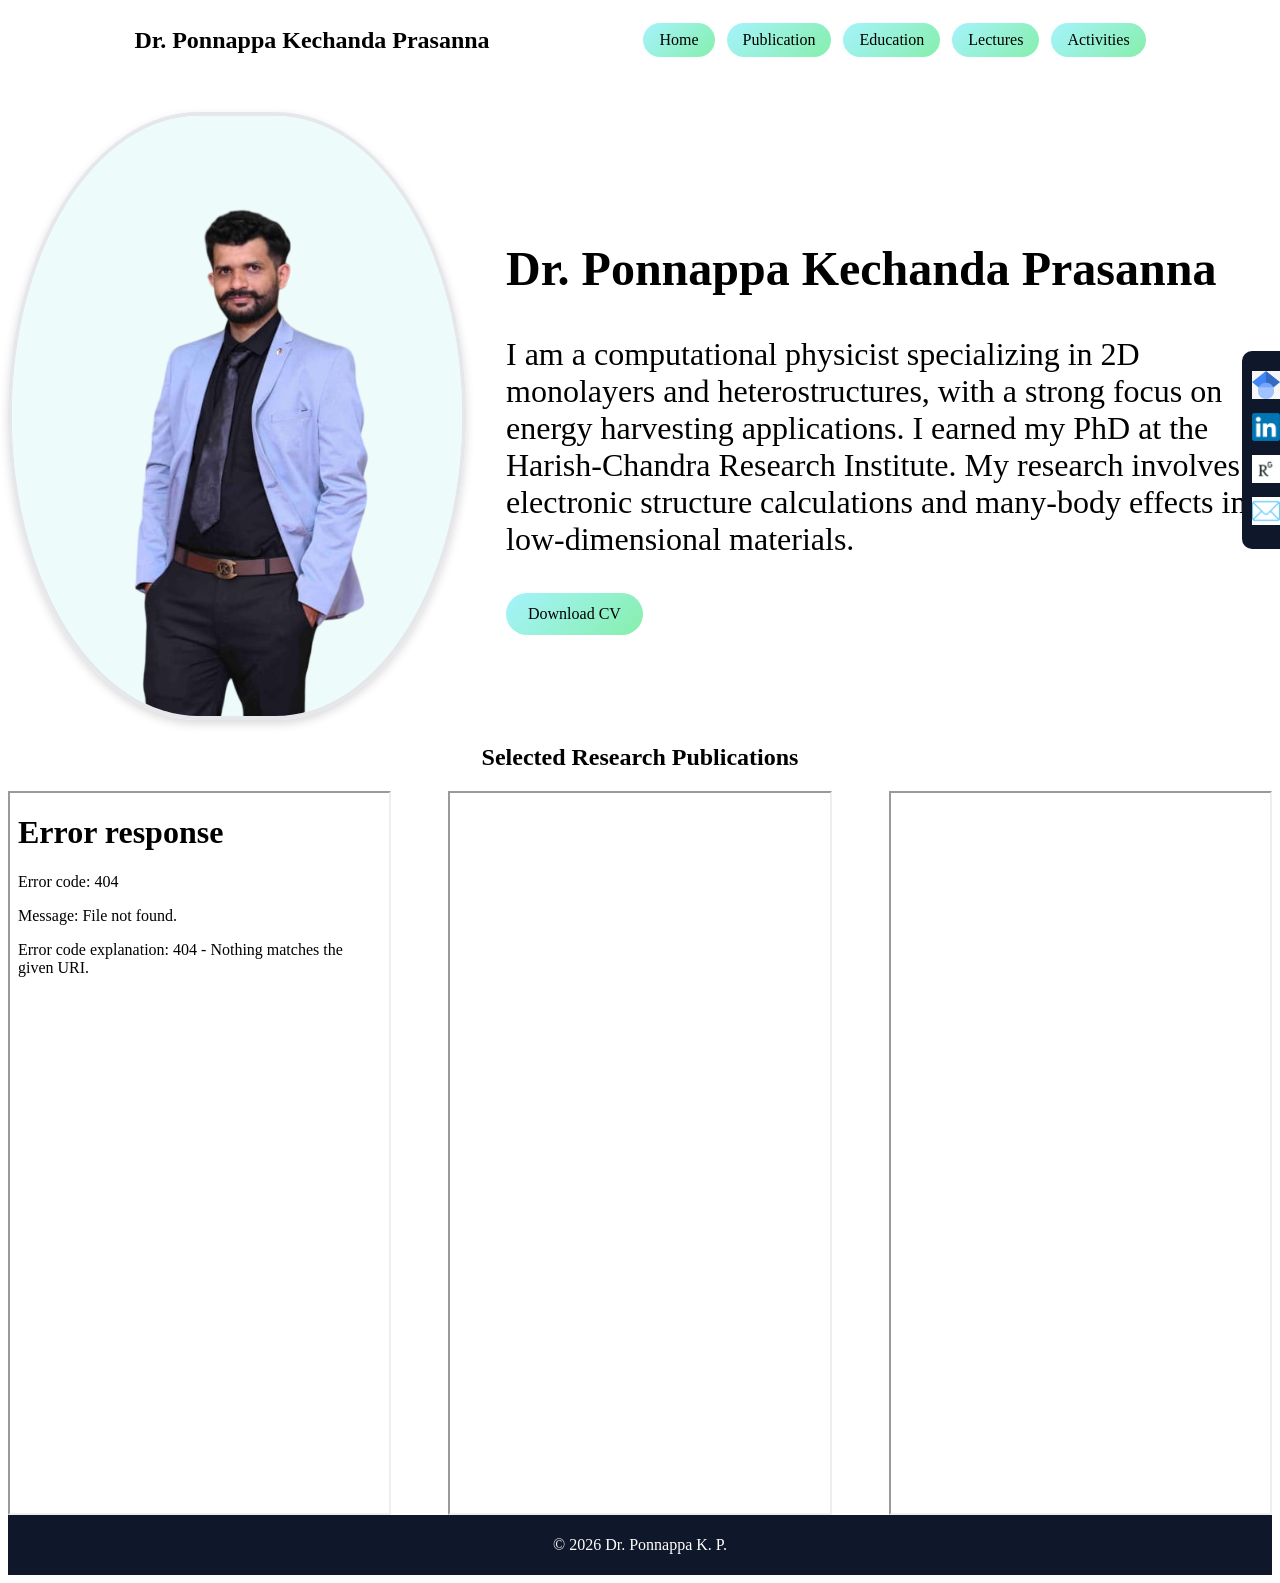
==== index.html @ 9355380e "Update index.html" ====
<!DOCTYPE html>
<html lang="en">
<head>
<meta charset="UTF-8">
<meta name="viewport" content="width=device-width, initial-scale=1.0">

	<!-- Google tag (gtag.js) -->
<script async src="https://www.googletagmanager.com/gtag/js?id=G-E491C1EZ13"></script>
<script>
  window.dataLayer = window.dataLayer || [];
  function gtag(){dataLayer.push(arguments);}
  gtag('js', new Date());

  gtag('config', 'G-E491C1EZ13');
</script>
<title>Dr. Ponnappa K. P.</title>
<link rel="stylesheet" href="style.css">
</head>

<body>


<!-- Top Navigation -->
<header>
    <div class="nav-left">
        <h2 id="header-name">Dr. Ponnappa Kechanda Prasanna</h2>
    </div>
<div class="menu-toggle" onclick="toggleMenu()">
☰
</div>
    <div class="nav-right" id="nav-menu">
        <a href="index.html">Home</a>
        <a href="publication.html">Publication</a>
        <a href="education.html">Education</a>
        <a href="teaching.html">Lectures</a>
        <a href="activites.html">Activities</a>
    </div>
</header>

<div class="container">
<!-- About Section -->
<section class="about">

    <div class="about-image">
        <img src="photo.png" alt="Your Photo">
    </div>

    <div class="about-text">
        <h1>Dr. Ponnappa Kechanda Prasanna</h1>

<p>
I am a computational physicist specializing in 2D monolayers and heterostructures, with a strong focus on energy harvesting applications. I earned my PhD at the Harish-Chandra Research Institute. My research involves electronic structure calculations and many-body effects in low-dimensional materials.
</p>

<a href="Dr_Ponnappa_CV.pdf" download class="cv-button">Download CV</a>
    </div>



</section>
</div>
<!-- Recent Papers -->
<section class="papers">
    <h1>Selected Research Publications</h1>

    <div class="paper-grid">
        <iframe 
    		src="papers/Threefold_Impact_on_Reaction_Coordinate_Mapping_of.pdf">
	</iframe>
	<iframe 
    		src="papers/d4ta08172b.pdf" >
	</iframe>
	<iframe 
    		src="papers/d5ta04076k.pdf" >
	</iframe>


    </div>
</section>

<div class="social-panel">

    <a href="https://scholar.google.com/citations?user=2jQUvsgAAAAJ&hl=en" target="_blank">
        <img src="google_Scholar.png" alt="Google Scholar">
    </a>

    <a href="https://www.linkedin.com/in/ponnappa-kechanda/" target="_blank">
        <img src="linkedin.png" alt="LinkedIn">
    </a>

    <a href="https://www.researchgate.net/profile/Ponnappa-Prasanna?ev=hdr_xprf" target="_blank">
        <img src="research_gate.png" alt="ResearchGate">
    </a>

<a href="mailto:kechandaponnappa@gmail.com">
    <img src="email.png" alt="Email">
</a>

</div>




<footer>
    <p>© 2026 Dr. Ponnappa K. P.</p>
</footer>
<script>
function toggleMenu() {
    var menu = document.getElementById("nav-menu");
    menu.classList.toggle("active");
}
	window.addEventListener("scroll", function() {

    let name = document.getElementById("header-name");

    if(window.scrollY > 200){
        name.style.opacity = "1";
    }else{
        name.style.opacity = "0";
    }

});
</script>
</body>
</html>
---- style.css ----
header {
    display: flex;
    justify-content: space-between;
    align-items: center;
    padding: 15px 10%;
    background-color: white;
    margin-bottom: 40px ;
}

/* Name on left */
.nav-left h2 {
    color: black;
    margin: 0;
}

/* Navigation container */
.nav-right {
    display: flex;
    gap: 12px;
}

/* Navigation buttons */
.nav-right a {
    text-decoration: none;
    color: black;
    padding: 8px 16px;
    border-radius: 20px;
    background: linear-gradient(135deg, #a5f3fc, #86efac); /* light blue + green */
    font-weight: 500;
    transition: 0.3s;
}

/* Hover effect */
.nav-right a:hover {
    transform: translateY(-2px);
    box-shadow: 0 3px 8px rgba(0,0,0,0.15);
}

.about {
    display: flex;
    align-items: center;
    gap: 40px;
}


.about-image img {
    width: 450px;
    height: 600px;
    object-fit: cover;
    border-radius: 50% / 60%;
    border: 4px solid #e5e7eb;
    box-shadow: 0 4px 10px rgba(0,0,0,0.15);
}

.about-text {
    font-size: 32px;
}

.container {
    max-width: 2100px;   /* page width */
    margin-left: auto;
    margin-right: auto;
}


.cv-button {
    display: inline-block;
    padding: 12px 22px;
    font-size: 16px;
    font-weight: 500;
    color: black;
    text-decoration: none;
    border-radius: 25px;
    background: linear-gradient(135deg, #a5f3fc, #86efac); /* light blue + green */
    transition: all 0.3s ease;
}

.cv-button:hover {
    transform: translateY(-2px);
    box-shadow: 0 4px 10px rgba(0,0,0,0.15);
}

.papers h1 {
    text-align: center;
}

.paper-grid {
    display: flex;
    flex-wrap: wrap;
    justify-content: space-between;
}

.paper-grid iframe {
    width: 30%;
    height: 80vh;
}

footer {
    background-color: #0f172a;
    color: white;
    text-align: center;
    padding: 5px 0;
    width: 100%;
}

.social-panel {
    position: fixed;
    right: -10px;
    top: 50%;
    transform: translateY(-50%);
    background: #0f172a;
    padding: 10px;
    border-radius: 10px 0 0 10px;
    transition: right 0.3s;
    z-index: 1000;
}

.social-panel:hover {
    right: 0;
}

.social-panel a {
    display: block;
    margin: 10px 0;
}

.social-panel img {
    width: 28px;
    height: 28px;
}

.update_soon {
    text-align: center;
}
.publications h2 {
    text-align: center;
    font-size: 32px;
}
.publications {
    font-size: 24px;
}

.publications a {
    color: black;          /* remove blue color */
    text-decoration: none; /* remove underline */
}


.education h2 {
    text-align: center;
    font-size: 32px;
}


.education-grid {
    display: grid;
    grid-template-columns: 1fr 1fr;   /* two equal columns */
    gap: 40px;                        /* space between boxes */
    width: 100%;                      /* use full width */
    font-size: 24px;
}

.edu-box {
    padding: 25px;                    /* bigger box */
    background: #f8fafc;
    border-left: 5px solid #0f172a;
    line-height: 1.6;
    font-size: 16px;
    box-shadow: 0 3px 10px rgba(0,0,0,0.08);
}


.exam-grid {
    display: grid;
    grid-template-columns: 1fr 1fr;
    gap: 30px;
    width: 100%;
}

.exam-box {
    padding: 20px;
    background: #f8fafc;
    border-left: 5px solid #0f172a;
    line-height: 1.6;
    box-shadow: 0 3px 8px rgba(0,0,0,0.08);
}

.exam-grid h2 {
    text-align: center;
    font-size: 32px;
}

.teach h2 {
    text-align: center;
    font-size: 32px;
}

.teaching {
    max-width: 900px;
}

.teach-row {
    display: grid;
    grid-template-columns: 180px 1fr;
    margin-bottom: 25px;
}

.teach-date {
    font-weight: bold;
}

.teach-details {
    line-height: 1.6;
}

.conference {
    max-width: 900px;
}

.conf-row {
    display: grid;
    grid-template-columns: 180px 1fr;
    margin-bottom: 25px;
}

.conf-date {
    font-weight: bold;
}

.conf-details {
    line-height: 1.6;
}

.activity h2 {
    text-align: center;
    font-size: 32px;
}

.menu-toggle {
    display: none;
    font-size: 28px;
    cursor: pointer;
}

/* Mobile style */
@media (max-width: 900px) {

header {
    display: flex;
    justify-content: space-between;
    align-items: center;
    padding: 15px 5%;
}

.menu-toggle {
    display: block;
    font-size: 28px;
    cursor: pointer;
     margin-left: auto;
}

.nav-right {
    display: none;
    width: 100%;
    flex-direction: column;
    margin-top: 10px;
}

.nav-right a {
    padding: 10px 0;
}

.nav-right.active {
    display: flex;
}
    .nav-left h2{
        font-size: 18px;
        margin: 0;
    }
    
.paper-grid {
    flex-direction: column;
}

.paper-grid iframe {
    width: 100%;
    height: 500px;
}

    .about {
    flex-direction: column;
    align-items: center;
    text-align: center;
}

.about-image img{
    width: 220px;
    height: auto;
}

.about-text{
    margin-top: 20px;
}

}
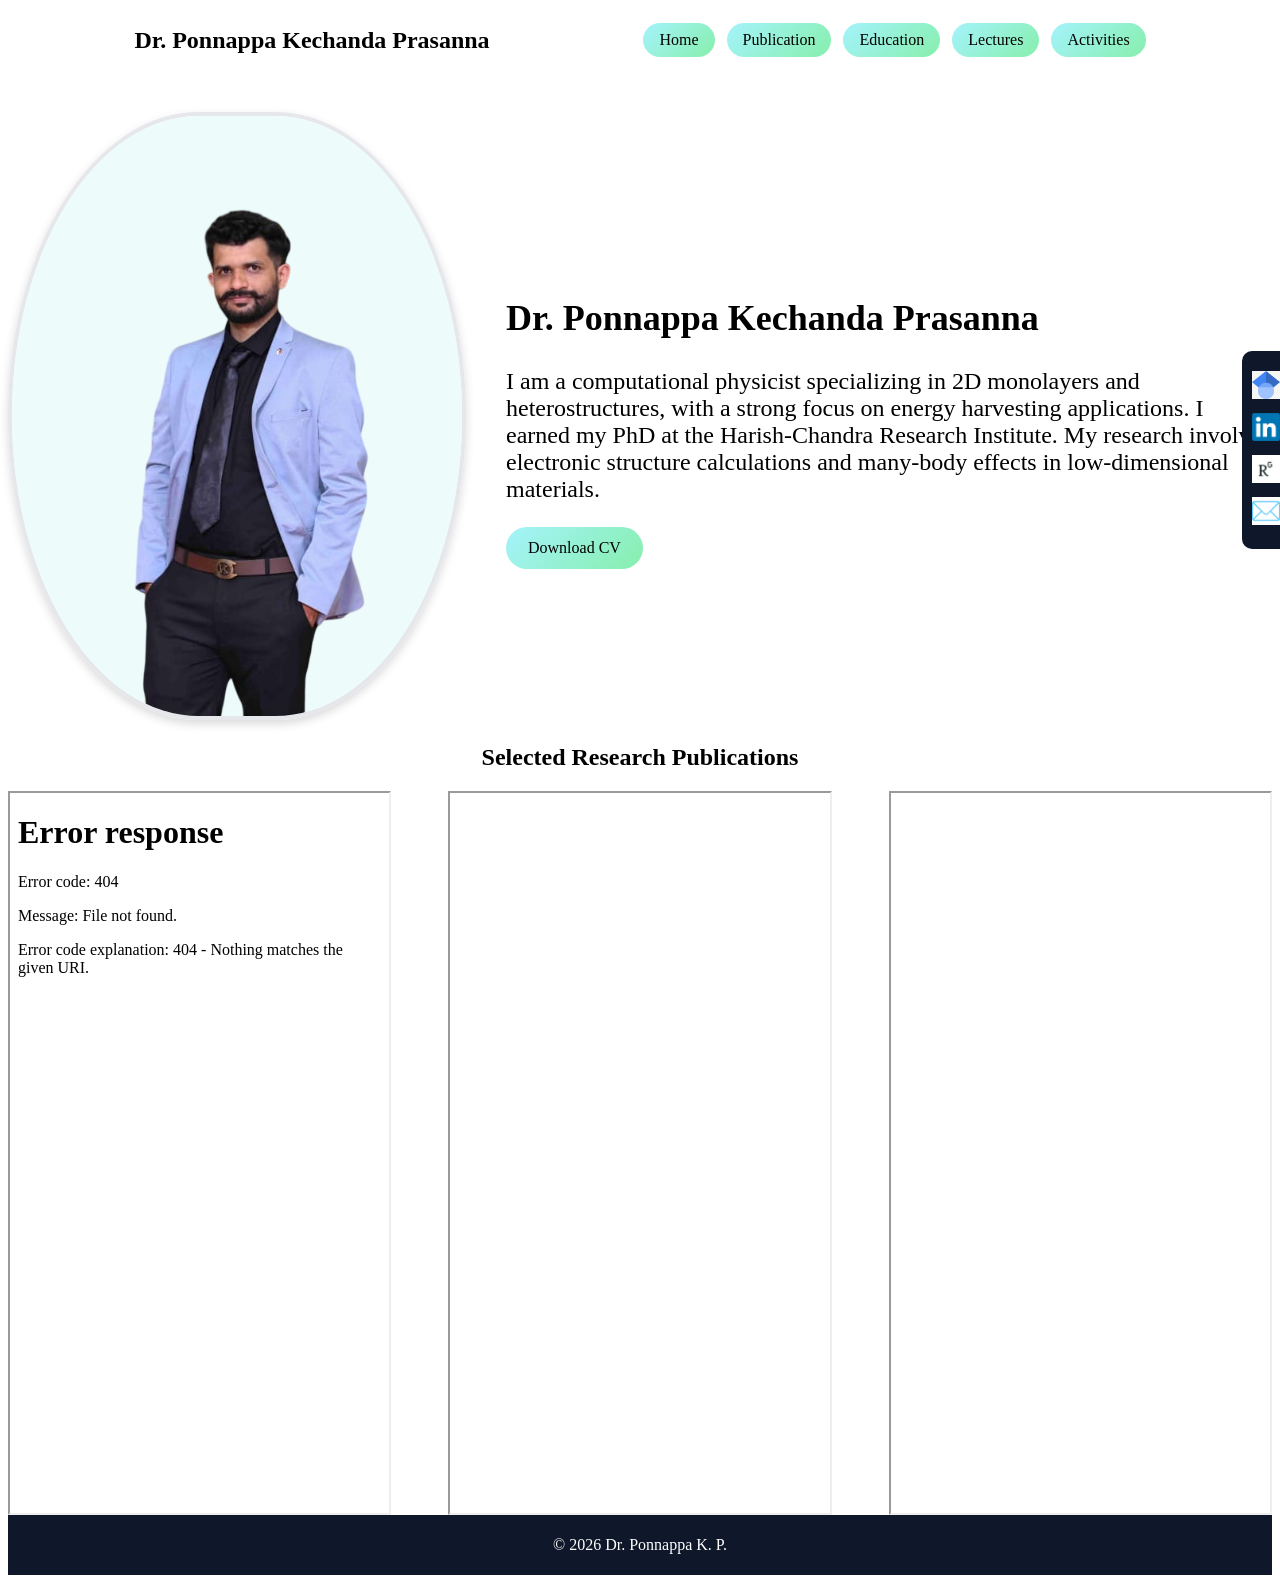
==== commit d6971392: "Update index.html" ====
--- a/index.html
+++ b/index.html
@@ -105,21 +105,39 @@
     <p>© 2026 Dr. Ponnappa K. P.</p>
 </footer>
 <script>
+
 function toggleMenu() {
     var menu = document.getElementById("nav-menu");
     menu.classList.toggle("active");
 }
-	window.addEventListener("scroll", function() {
+
+window.addEventListener("scroll", function() {
 
     let name = document.getElementById("header-name");
+    let menu = document.getElementById("nav-menu");
 
-    if(window.scrollY > 200){
+    let showPoint = 230;   // desktop default
+
+    if(window.innerWidth < 768){
+        showPoint = 400;   // mobile appears later
+    }
+
+    /* show header name */
+
+    if(window.scrollY > showPoint){
         name.style.opacity = "1";
-    }else{
+    } else {
         name.style.opacity = "0";
     }
 
+    /* close mobile menu when scrolling */
+
+    if(menu.classList.contains("active")){
+        menu.classList.remove("active");
+    }
+
 });
+
 </script>
 </body>
 </html>
--- a/style.css
+++ b/style.css
@@ -5,6 +5,15 @@
     padding: 15px 10%;
     background-color: white;
     margin-bottom: 40px ;
+    position:sticky;
+    top:0;
+    z-index:1000;
+}
+
+
+#header-name{
+    opacity:0;
+    transition:opacity 0.3s ease;
 }
 
 /* Name on left */
@@ -53,7 +62,7 @@
 }
 
 .about-text {
-    font-size: 32px;
+    font-size: 24px;
 }
 
 .container {
@@ -259,16 +268,33 @@
      margin-left: auto;
 }
 
-.nav-right {
-    display: none;
-    width: 100%;
-    flex-direction: column;
-    margin-top: 10px;
-}
-
-.nav-right a {
-    padding: 10px 0;
-}
+    .nav-right{
+    position:fixed;
+    top:0;
+    left:0;
+    width:100%;
+    height:100vh;
+    background:white;
+
+    display:flex;
+    flex-direction:column;
+    justify-content:center;
+    align-items:center;
+
+    transform:translateY(-100%);
+    transition:transform 0.4s ease;
+
+    z-index:999;
+}
+
+.nav-right.active{
+    transform:translateY(0);
+}
+
+.nav-right a{
+    font-size:22px;
+}
+
 
 .nav-right.active {
     display: flex;
@@ -299,7 +325,12 @@
 }
 
 .about-text{
-    margin-top: 20px;
-}
-
-}
+    margin-top: 12px;
+}
+.publications {
+    font-size: 12px;
+}
+
+}
+
+}
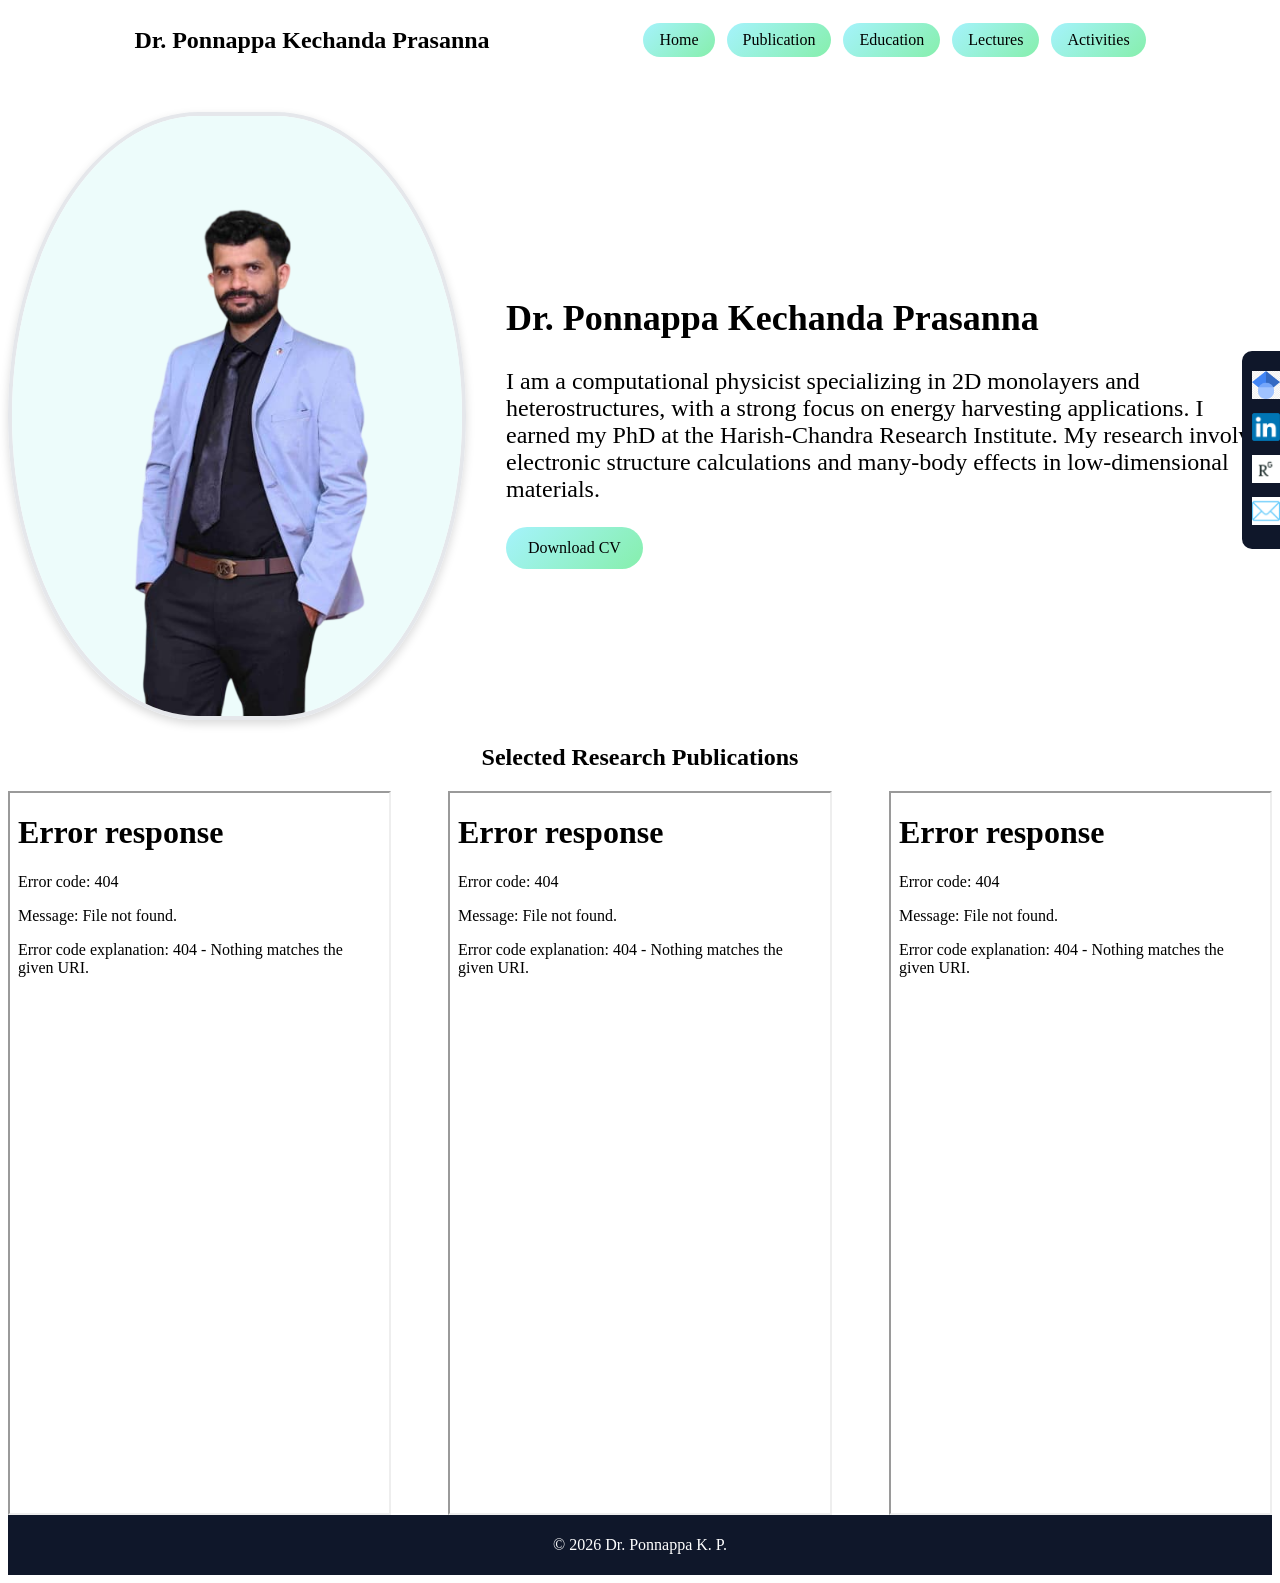
==== commit 64cb5990: "Update index.html" ====
--- a/index.html
+++ b/index.html
@@ -3,6 +3,12 @@
 <head>
 <meta charset="UTF-8">
 <meta name="viewport" content="width=device-width, initial-scale=1.0">
+
+	<meta name="description" content="Personal academic website of Dr. Ponnappa Kechanda Prasanna. Research in low-dimensional materials, van der Waals heterostructures, and energy harvesting.">
+
+<meta name="keywords" content="Ponnappa Kechanda Prasanna, computational physics, 2D materials, heterostructures, density functional theory, energy harvesting">
+
+<meta name="author" content="Ponnappa Kechanda Prasanna">
 
 	<!-- Google tag (gtag.js) -->
 <script async src="https://www.googletagmanager.com/gtag/js?id=G-E491C1EZ13"></script>
@@ -68,7 +74,7 @@
     		src="papers/Threefold_Impact_on_Reaction_Coordinate_Mapping_of.pdf">
 	</iframe>
 	<iframe 
-    		src="papers/d4ta08172b.pdf" >
+    		src="papers/ZrSe2_HfSe2_Photovoltaics.pdf" >
 	</iframe>
 	<iframe 
     		src="papers/d5ta04076k.pdf" >
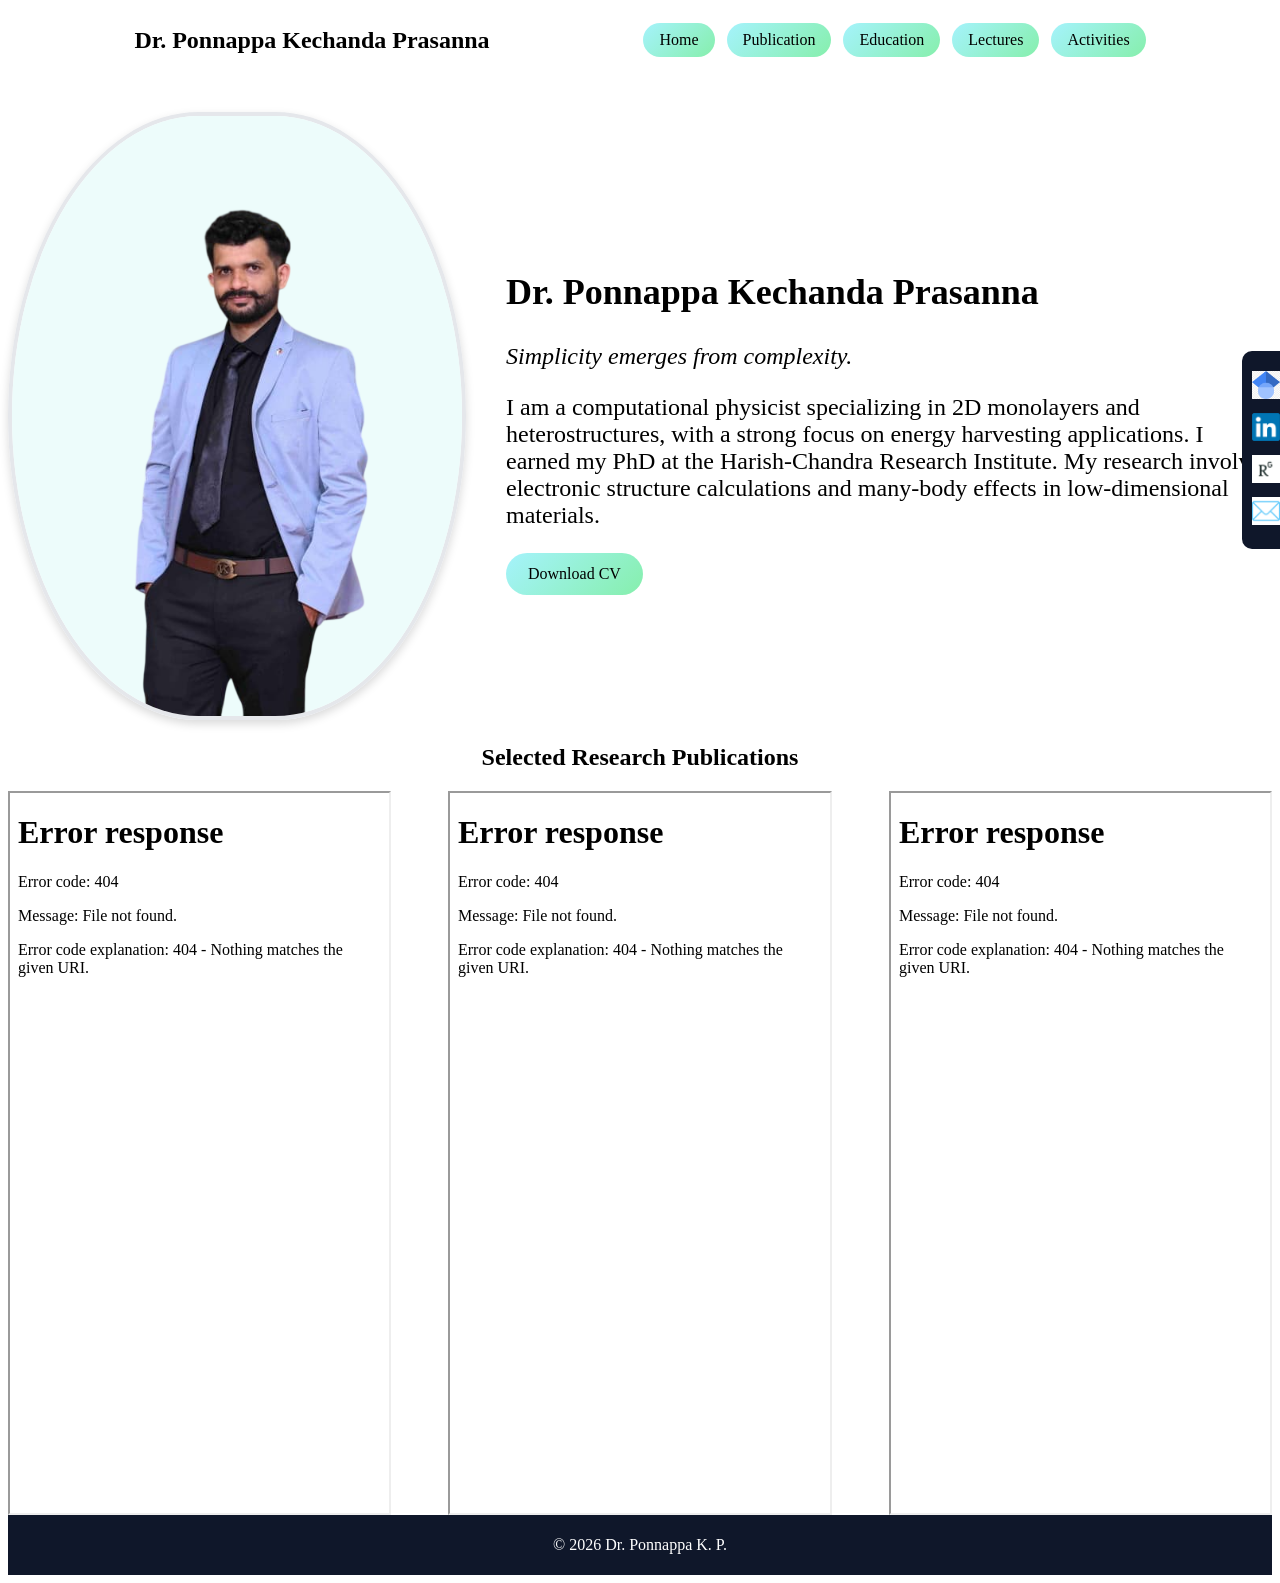
==== commit 1780d17b: "Update index.html" ====
--- a/index.html
+++ b/index.html
@@ -53,7 +53,7 @@
 
     <div class="about-text">
         <h1>Dr. Ponnappa Kechanda Prasanna</h1>
-
+<p class="tagline"><em>Simplicity emerges from complexity.</em></p>
 <p>
 I am a computational physicist specializing in 2D monolayers and heterostructures, with a strong focus on energy harvesting applications. I earned my PhD at the Harish-Chandra Research Institute. My research involves electronic structure calculations and many-body effects in low-dimensional materials.
 </p>
@@ -77,7 +77,7 @@
     		src="papers/ZrSe2_HfSe2_Photovoltaics.pdf" >
 	</iframe>
 	<iframe 
-    		src="papers/d5ta04076k.pdf" >
+    		src="papers/BiTeBr_SbTeBr_heterostructures.pdf" >
 	</iframe>
 
 
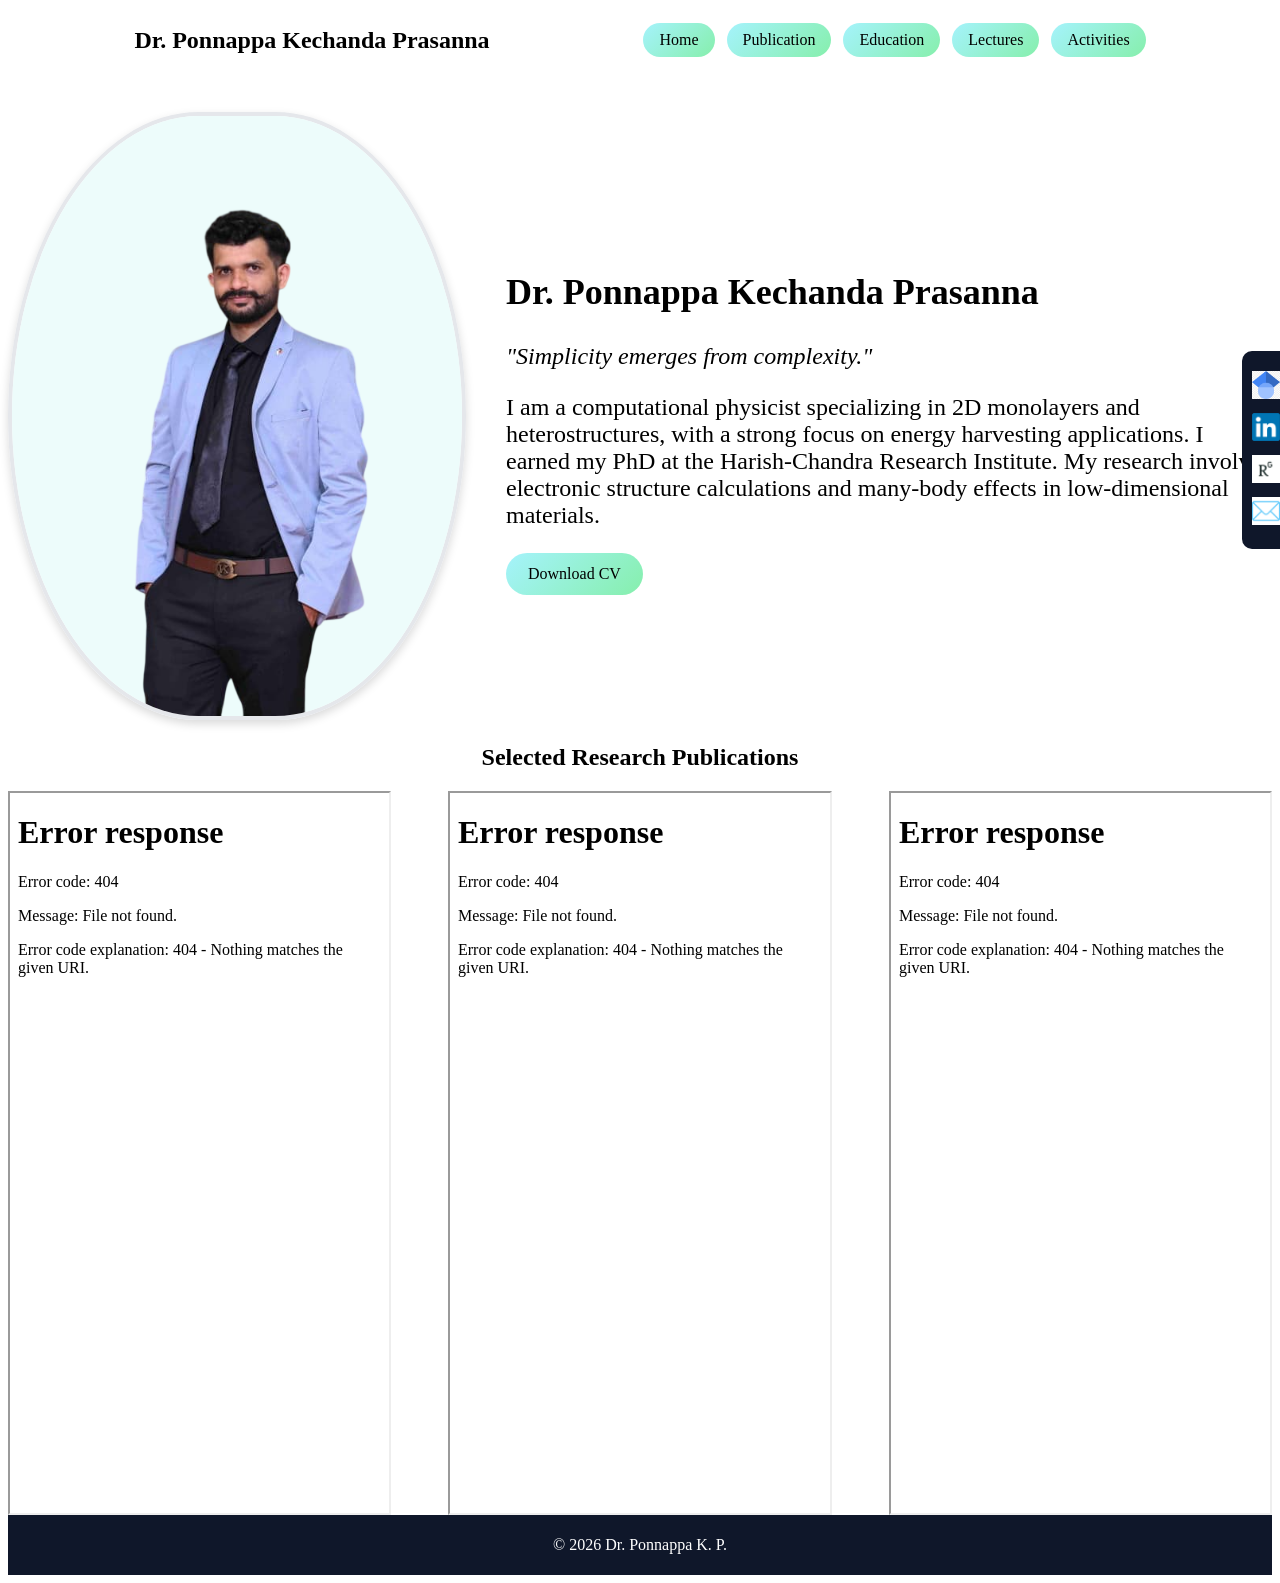
==== commit 3c556aea: "Update index.html" ====
--- a/index.html
+++ b/index.html
@@ -53,7 +53,7 @@
 
     <div class="about-text">
         <h1>Dr. Ponnappa Kechanda Prasanna</h1>
-<p class="tagline"><em>Simplicity emerges from complexity.</em></p>
+<p class="tagline"><em>"Simplicity emerges from complexity."</em></p>
 <p>
 I am a computational physicist specializing in 2D monolayers and heterostructures, with a strong focus on energy harvesting applications. I earned my PhD at the Harish-Chandra Research Institute. My research involves electronic structure calculations and many-body effects in low-dimensional materials.
 </p>
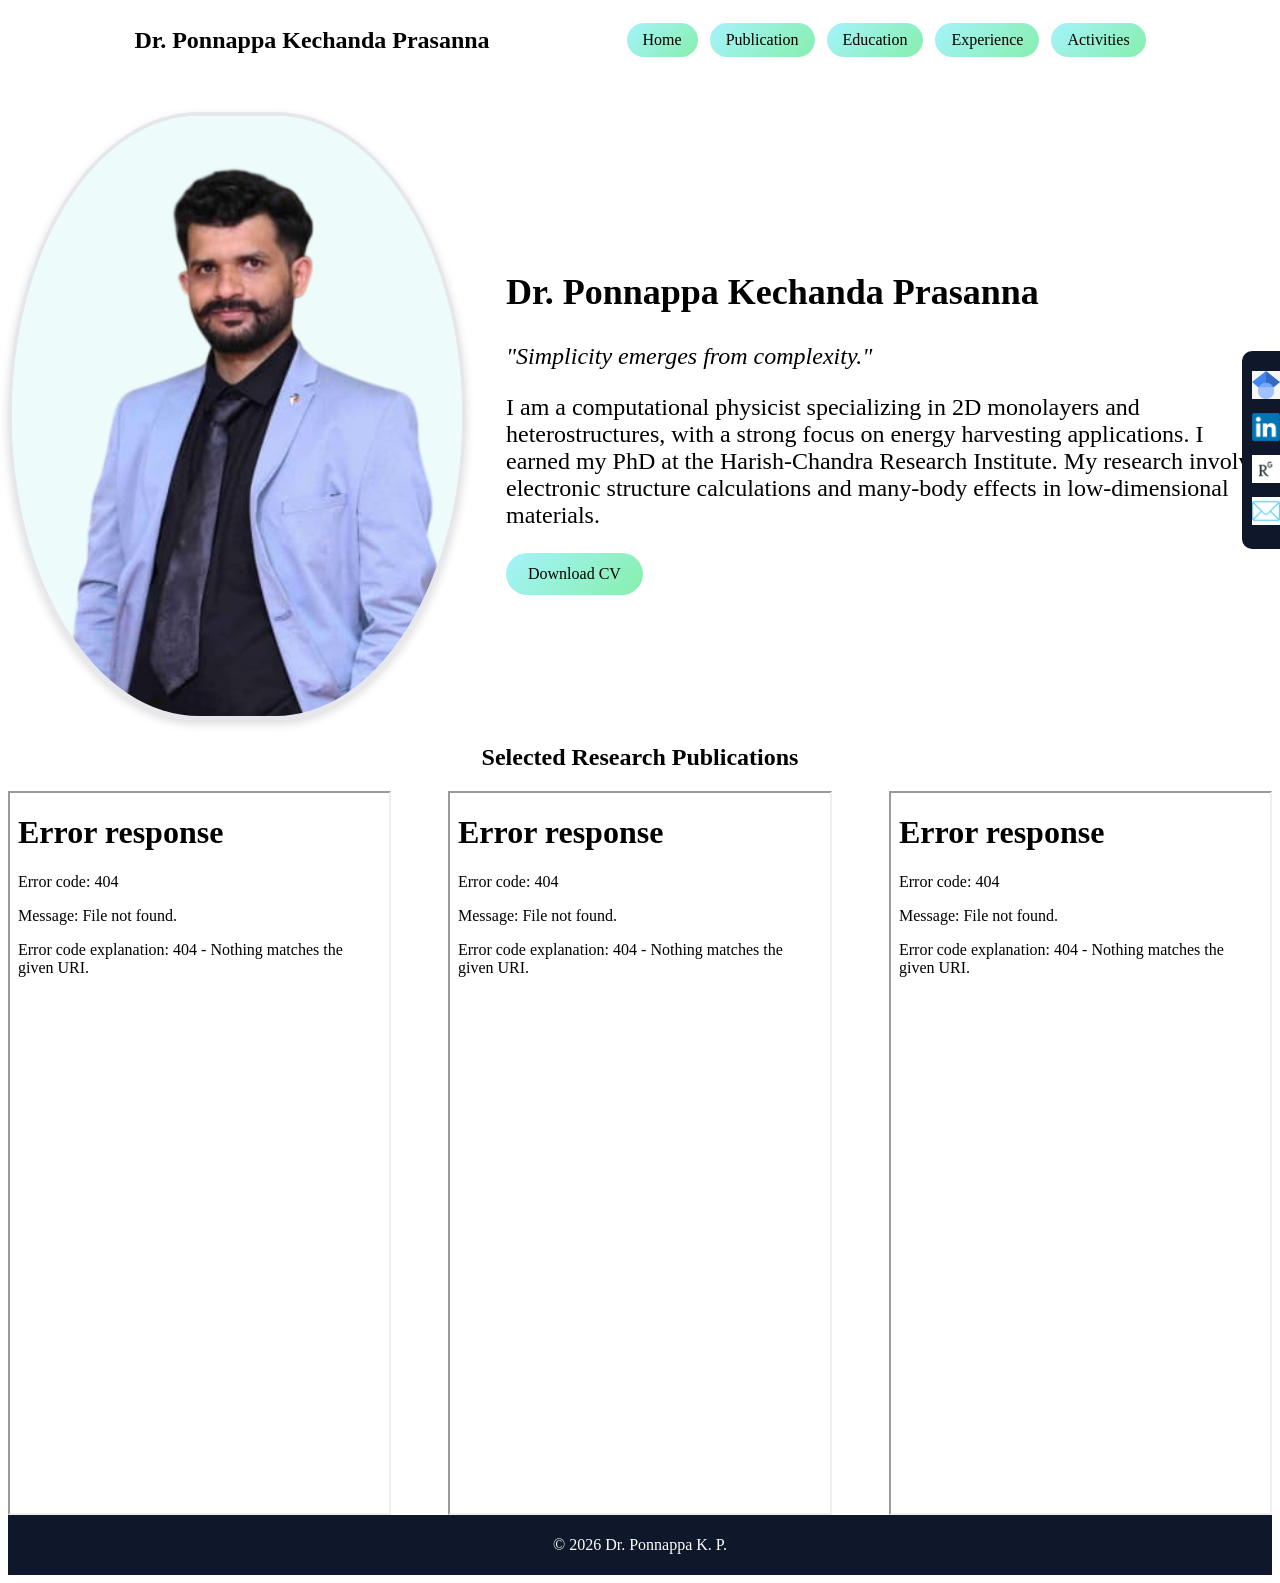
==== commit d01e99b1: "Update index.html" ====
--- a/index.html
+++ b/index.html
@@ -38,7 +38,7 @@
         <a href="index.html">Home</a>
         <a href="publication.html">Publication</a>
         <a href="education.html">Education</a>
-        <a href="teaching.html">Lectures</a>
+        <a href="teaching.html">Experience</a>
         <a href="activites.html">Activities</a>
     </div>
 </header>
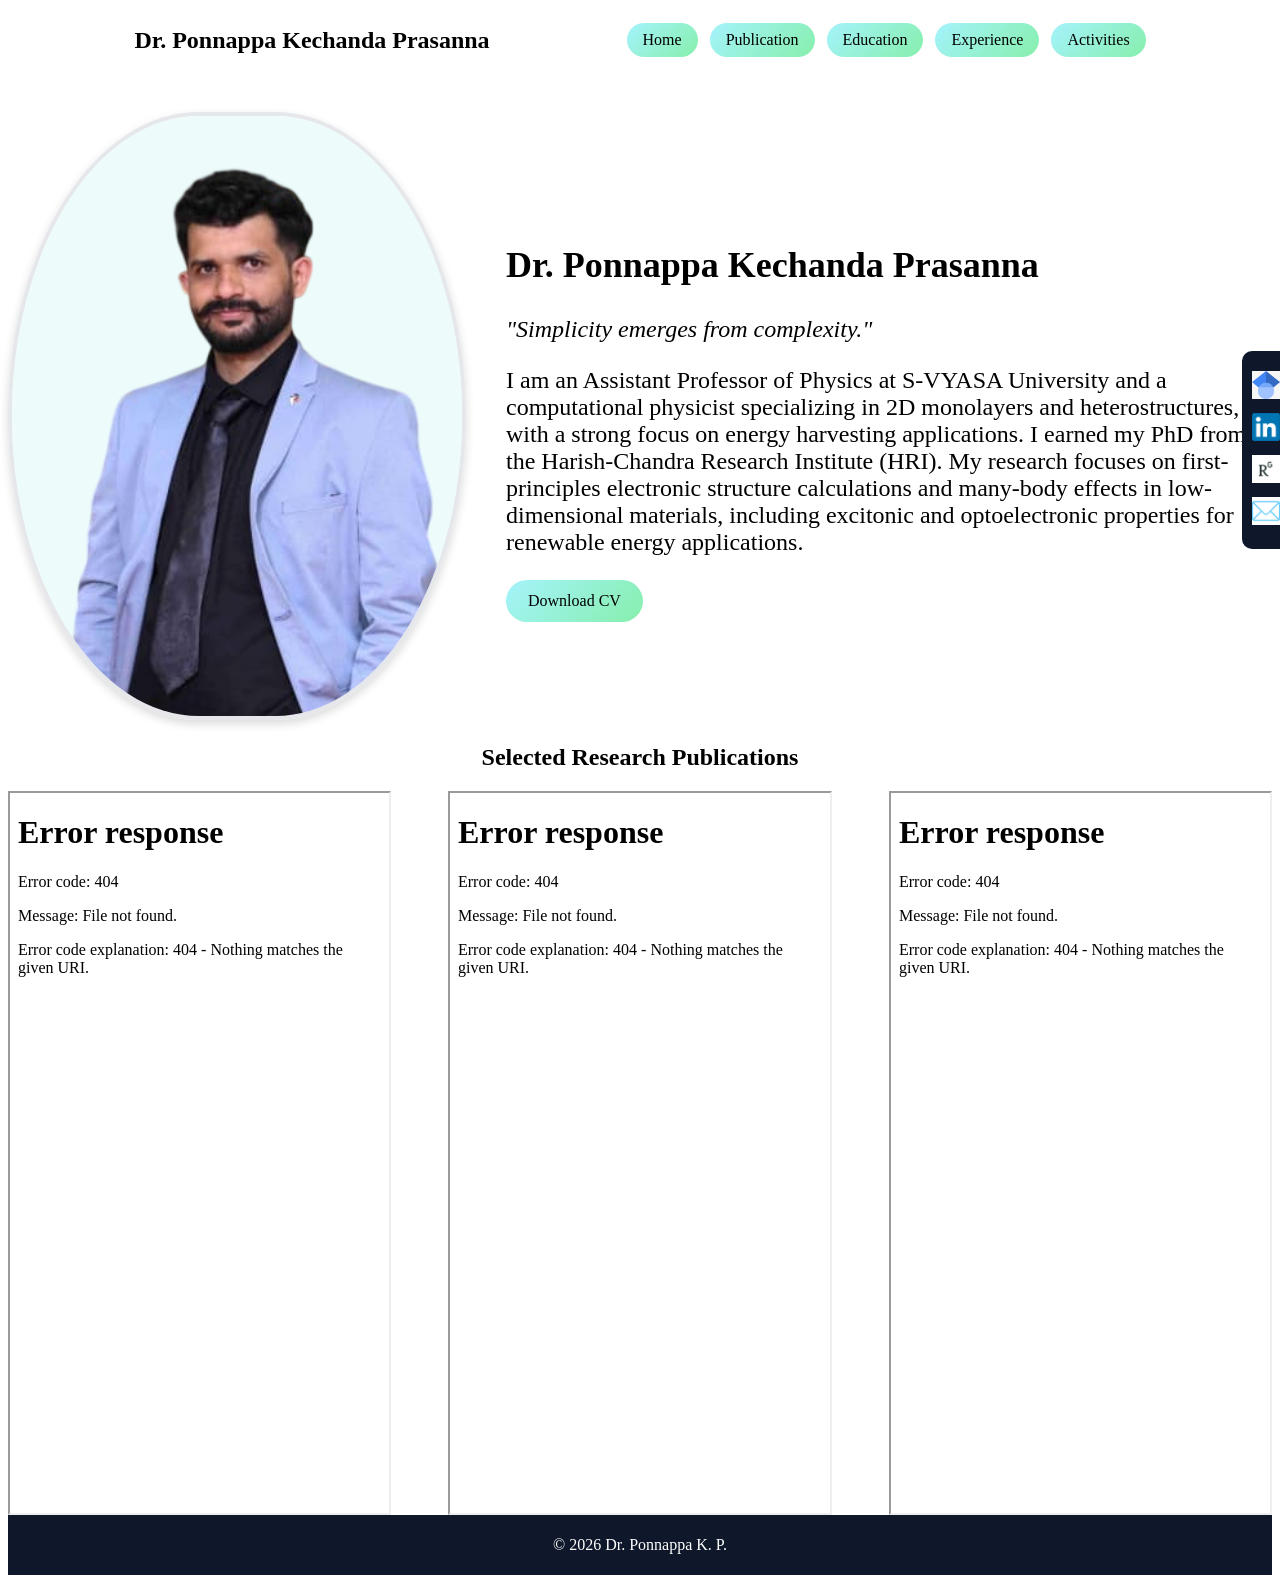
==== commit e2c65a5a: "Update index.html" ====
--- a/index.html
+++ b/index.html
@@ -55,7 +55,7 @@
         <h1>Dr. Ponnappa Kechanda Prasanna</h1>
 <p class="tagline"><em>"Simplicity emerges from complexity."</em></p>
 <p>
-I am a computational physicist specializing in 2D monolayers and heterostructures, with a strong focus on energy harvesting applications. I earned my PhD at the Harish-Chandra Research Institute. My research involves electronic structure calculations and many-body effects in low-dimensional materials.
+I am an Assistant Professor of Physics at S-VYASA University and a computational physicist specializing in 2D monolayers and heterostructures, with a strong focus on energy harvesting applications. I earned my PhD from the Harish-Chandra Research Institute (HRI). My research focuses on first-principles electronic structure calculations and many-body effects in low-dimensional materials, including excitonic and optoelectronic properties for renewable energy applications.
 </p>
 
 <a href="Dr_Ponnappa_CV.pdf" download class="cv-button">Download CV</a>
